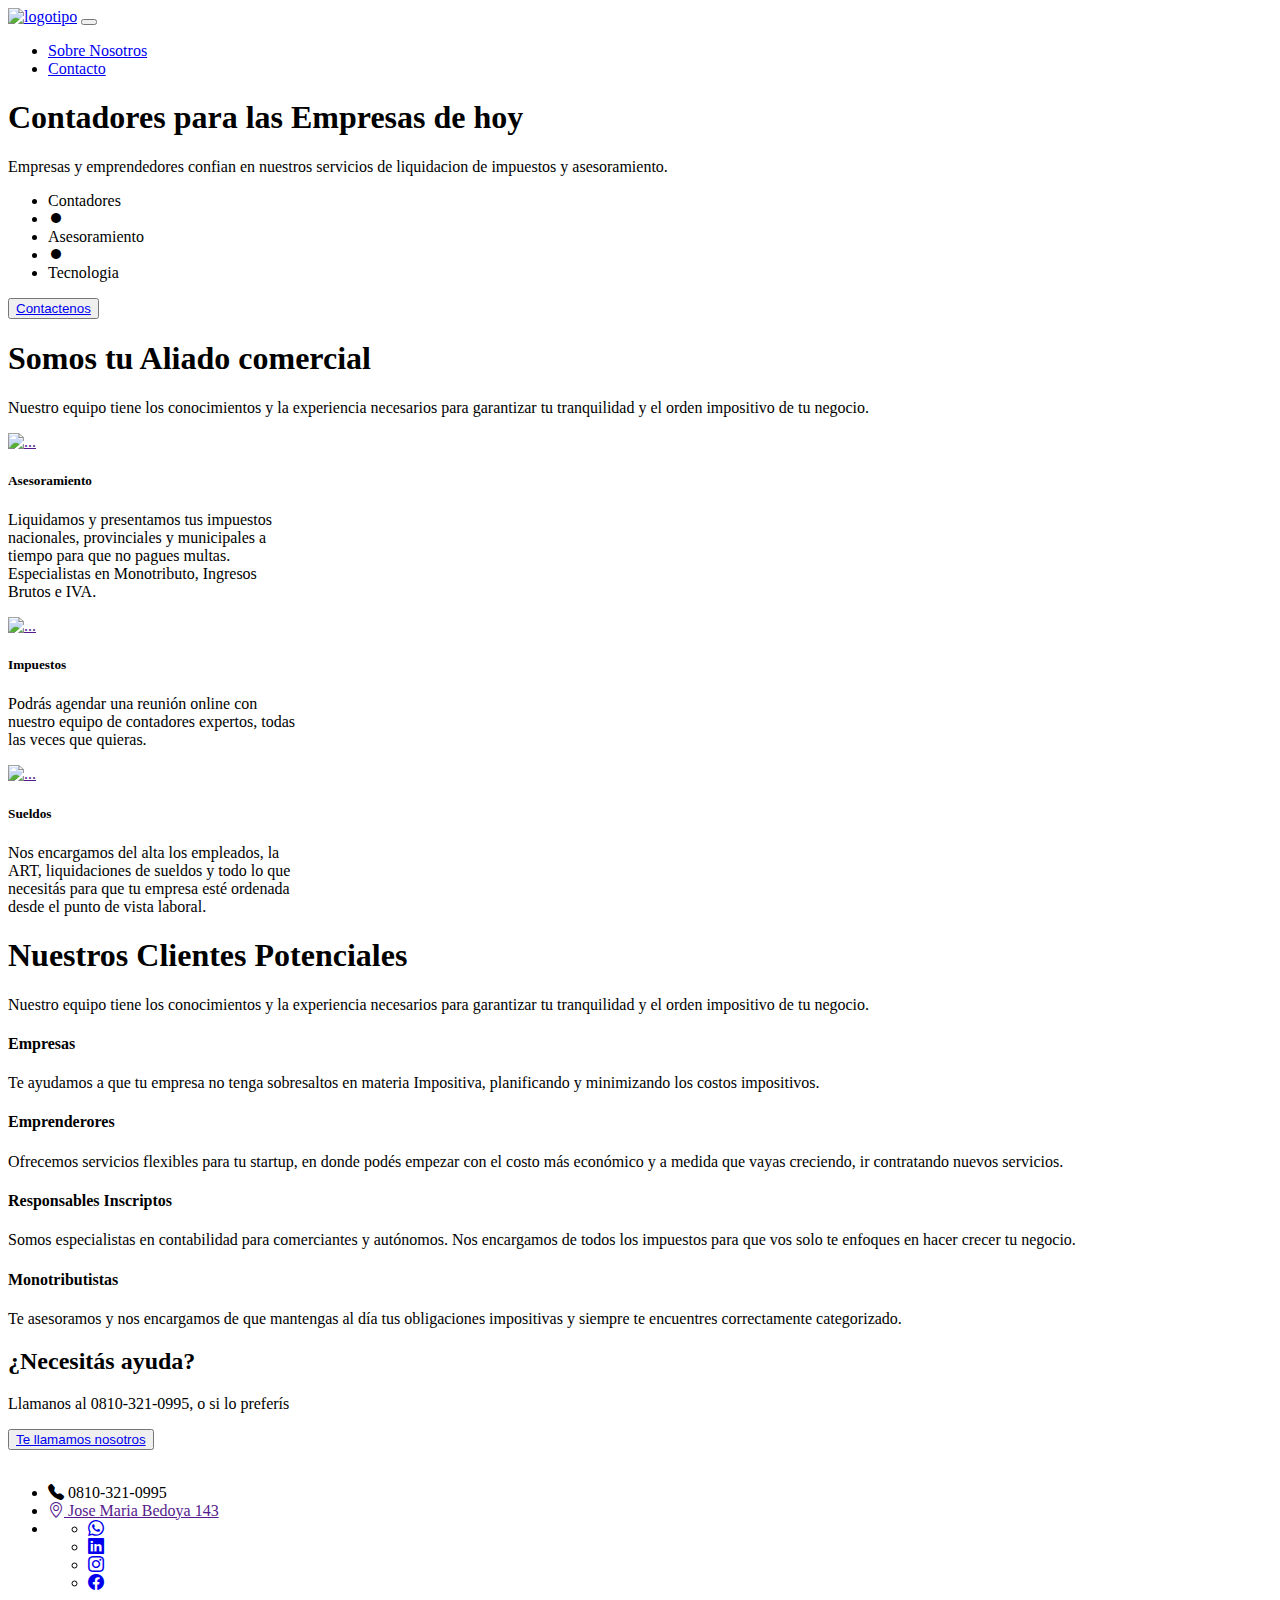
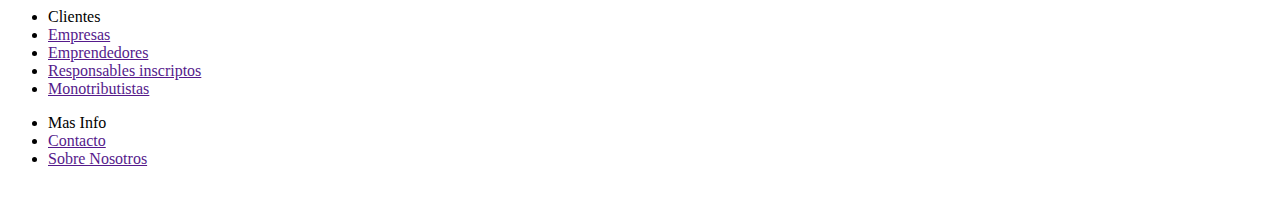
==== docs/index.html @ 07ffb249 "subida con docs" ====
<!DOCTYPE html>
<html lang="en">
<head>
    <meta charset="UTF-8">
    <meta http-equiv="X-UA-Compatible" content="IE=edge">
    <meta name="viewport" content="width=device-width, initial-scale=1.0">
    <link href="https://cdn.jsdelivr.net/npm/bootstrap@5.3.0-alpha3/dist/css/bootstrap.min.css" rel="stylesheet" integrity="sha384-KK94CHFLLe+nY2dmCWGMq91rCGa5gtU4mk92HdvYe+M/SXH301p5ILy+dN9+nJOZ" crossorigin="anonymous">
    <link rel="stylesheet" href="https://cdn.jsdelivr.net/npm/bootstrap-icons@1.10.4/font/bootstrap-icons.css">
    <link rel="stylesheet" href="./assets/styles/estilos.css">
    <title>Estudio Contable Vaccaro</title>
</head>
<body>
    <header>
      <section class="barra">
        <nav class="navbar navbar-expand-lg">
          <div class="container-fluid">
            <a class="navbar-brand" href="./index.html"><img src="./assets/img/logo-transparente.png" alt="logotipo"></a>
            <button class="navbar-toggler" type="button" data-bs-toggle="collapse" data-bs-target="#navbarNav" aria-controls="navbarNav" aria-expanded="false" aria-label="Toggle navigation">
              <span class="navbar-toggler-icon"></span>
            </button>
            <div class="collapse navbar-collapse" id="navbarNav">
              <ul class="navbar-nav">
                <li class="nav-item">
                  <a class="nav-link" href="./about.html">Sobre Nosotros</a>
                </li>
                <li class="nav-item">
                  <a class="nav-link" href="./contact.html">Contacto</a>
                </li>
              </ul>
            </div>
          </div>
        </nav>
      </section>
      <section class="banner">
          <div class="texto-banner">
            <h1 class="justify-content-star">Contadores para las Empresas de hoy</h1>
            <p>Empresas y emprendedores confian en nuestros servicios de liquidacion de impuestos y asesoramiento.</p>
            <ul>
              <li>Contadores</li>
              <li><i class="bi bi-record-fill"></i></li>
              <li>Asesoramiento</li>
              <li><i class="bi bi-record-fill"></i></li>
              <li>Tecnologia</li>
            </ul>
            <button type="button" class="btn btn-primary"><a class="" href="./contact.html">Contactenos</a></button>
          </div>
      </section>    
    </header>
    <main class="main-index">
      <section class="servicios">
        <div>
          <h1 >Somos tu Aliado comercial</h1>
          <p>Nuestro equipo tiene los conocimientos y la experiencia necesarios para garantizar tu tranquilidad y el orden impositivo de tu negocio.</p>
        </div>
        <div class="row  tarjetas">
          <div class="card col-lg-4 col-sm-12 tarjeta" style="width: 18rem;">
            <a href="">
              <img src="./assets/img/Liquidacion_de_Impuestos.png" class="card-img-top" alt="...">
            </a>
            <div class="card-body">
              <h5>Asesoramiento</h5>
              <p class="card-text">Liquidamos y presentamos tus impuestos nacionales, provinciales y municipales a tiempo para que no pagues multas. Especialistas en Monotributo,  Ingresos Brutos e IVA.</p>
            </div>
          </div>
          <div class="card col-lg-4 col-sm-12 tarjeta" style="width: 18rem;">
            <a href="">
              <img src="./assets/img/operator-1-62x62.png" class="card-img-top" alt="...">
            </a> 
            <div class="card-body">
              <h5>Impuestos</h5>
              <p class="card-text">Podrás agendar una reunión online con nuestro equipo de contadores expertos, todas las veces que quieras.</p>
          </div>
        </div>
          <div class="card col-lg-4 col-sm-12 tarjeta" style="width: 18rem;">
            <a href="">
              <img src="./assets/img/Liquidacion_de_Sueldos.png" class="card-img-top" alt="...">
            </a>
            <div class="card-body">
              <h5>Sueldos</h5>
              <p class="card-text">Nos encargamos del alta los empleados, la ART, liquidaciones de sueldos y todo lo que necesitás para que tu empresa esté ordenada desde el punto de vista laboral.</p>
            </div>
          </div>
        </div>
      </section>

      <section class="row clientes">
        <div>
          <h1 >Nuestros Clientes Potenciales</h1>
          <p>Nuestro equipo tiene los conocimientos y la experiencia necesarios para garantizar tu tranquilidad y el orden impositivo de tu negocio.</p>
        </div>

        <div class="col-lg-3 col-sm-6 primero">
          <h4>Empresas</h4>
          <p>Te ayudamos a que tu empresa no tenga sobresaltos en materia Impositiva, planificando y minimizando los costos impositivos.</p>
        </div>

        <div class="col-lg-3 col-sm-6 segundo">
          <h4>Emprenderores</h4>
          <p>Ofrecemos servicios flexibles para tu startup, en donde podés empezar con el costo más económico y a medida que vayas creciendo, ir contratando nuevos servicios.</p>
        </div>

        <div class="col-lg-3 col-sm-6 tercero">
          <h4>Responsables Inscriptos</h4>
          <p>Somos especialistas en contabilidad para comerciantes y autónomos. Nos encargamos de todos los impuestos para que vos solo te enfoques en hacer crecer tu negocio.</p>
        </div>

        <div class="col-lg-3 col-sm-6 cuarto">
          <h4>Monotributistas</h4>
          <p>Te asesoramos y nos encargamos de que mantengas al día tus obligaciones impositivas y siempre te encuentres correctamente categorizado.</p>
        </div>  
      </section>
    </main>
      <footer>
        <div class="contacto">
          <h2>¿Necesitás ayuda?</h2>
          <p>Llamanos al 0810-321-0995, o si lo preferís</p>
          <button type="button" class="btn btn-primary"><a class="" href="./contact.html">Te llamamos nosotros</a></button>
        </div>
        <div class="pie">
          <img src="./assets/img/simbolo-blanco.png" alt="">
          <div>
            <ul>
              <li class="item-telefono"><i class="bi bi-telephone-fill"></i> 0810-321-0995</li>
              <li class="item-telefono"><a href=""><i class="bi bi-geo-alt"> </i>Jose Maria Bedoya 143</a></li>
              <li>
                <ul class="lista-redes">
                  <li class="item-redes"><a href="https://web.whatsapp.com/"><i class="bi bi-whatsapp"></i></a></li>
                  <li class="item-redes"><a href="https://www.linkedin.com/"><i class="bi bi-linkedin"></i></i></a></li>
                  <li class="item-redes"><a href="https://www.instagram.com/"><i class="bi bi-instagram"></i></a></li>
                  <li class="item-redes"><a href="https://www.facebook.com"><i class="bi bi-facebook"></i></a></li>
                </ul>
              </li>
            </ul>
          </div>

          <div>
            <ul>
              <li class="titulo-lista">Clientes</li>
              <li><a href="">Empresas</a></li>
              <li><a href="">Emprendedores</a></li>
              <li><a href="">Responsables inscriptos</a></li>
              <li><a href="">Monotributistas</a></li>
            </ul>
          </div>

          <div>
            <ul>
              <li class="titulo-lista">Mas Info</li>
              <li><a href="">Contacto</a></li>
              <li><a href="">Sobre Nosotros</a></li>
            </ul>
          </div>
          <div>
            <img src="./assets/img/logo-transparente.png" alt="">
          </div>
          
        </div>
      </footer>

    <script src="https://cdn.jsdelivr.net/npm/bootstrap@5.3.0-alpha3/dist/js/bootstrap.bundle.min.js" integrity="sha384-ENjdO4Dr2bkBIFxQpeoTz1HIcje39Wm4jDKdf19U8gI4ddQ3GYNS7NTKfAdVQSZe" crossorigin="anonymous"></script>
</body>
</html>
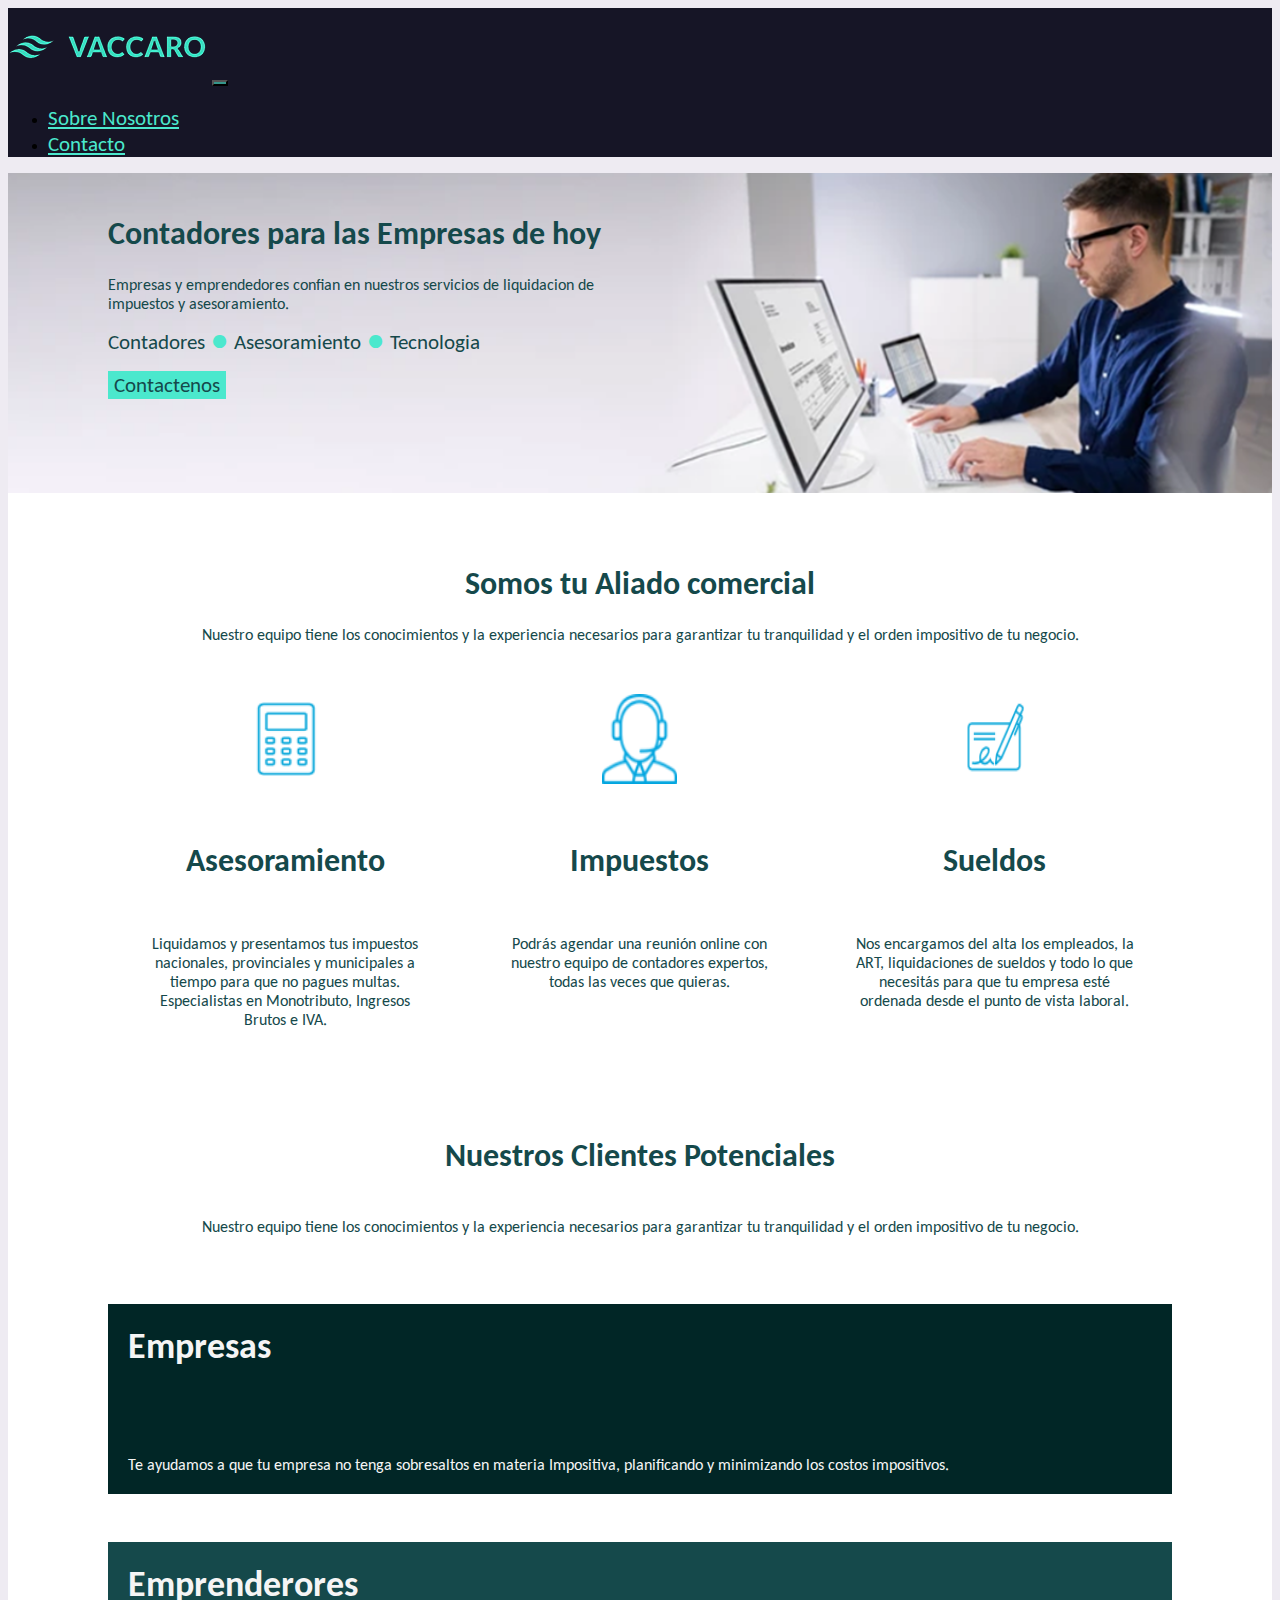
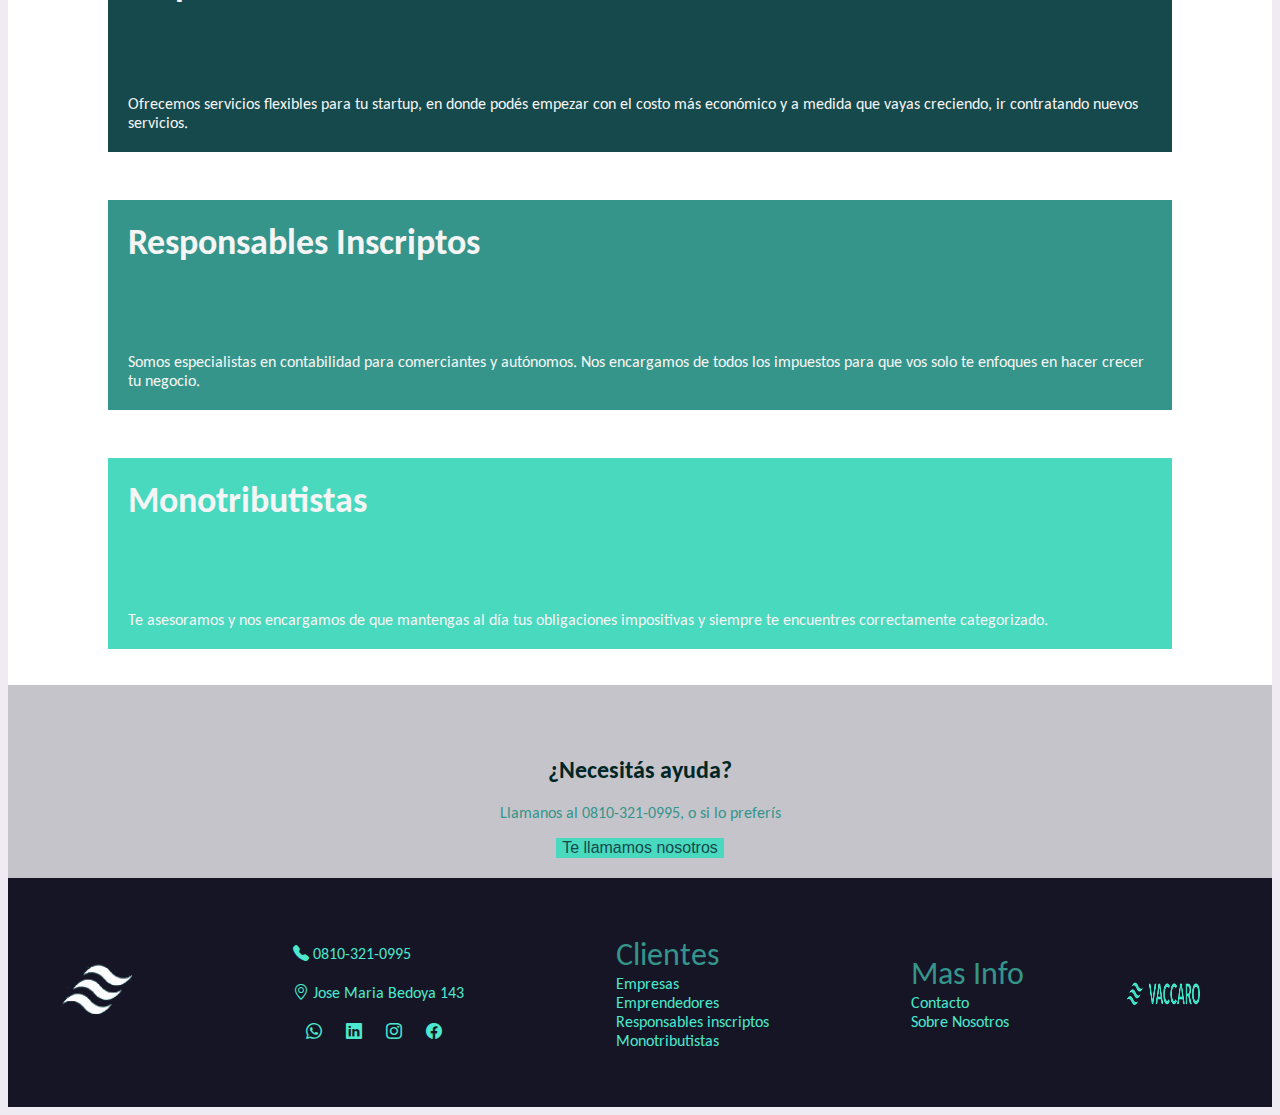
==== commit 8d7240d2: "Correccion de rutas" ====
--- a/docs/index.html
+++ b/docs/index.html
@@ -6,7 +6,7 @@
     <meta name="viewport" content="width=device-width, initial-scale=1.0">
     <link href="https://cdn.jsdelivr.net/npm/bootstrap@5.3.0-alpha3/dist/css/bootstrap.min.css" rel="stylesheet" integrity="sha384-KK94CHFLLe+nY2dmCWGMq91rCGa5gtU4mk92HdvYe+M/SXH301p5ILy+dN9+nJOZ" crossorigin="anonymous">
     <link rel="stylesheet" href="https://cdn.jsdelivr.net/npm/bootstrap-icons@1.10.4/font/bootstrap-icons.css">
-    <link rel="stylesheet" href="./assets/styles/estilos.css">
+    <link rel="stylesheet" href="../assets/styles/estilos.css">
     <title>Estudio Contable Vaccaro</title>
 </head>
 <body>
@@ -14,17 +14,17 @@
       <section class="barra">
         <nav class="navbar navbar-expand-lg">
           <div class="container-fluid">
-            <a class="navbar-brand" href="./index.html"><img src="./assets/img/logo-transparente.png" alt="logotipo"></a>
+            <a class="navbar-brand" href="./index.html"><img src="../assets/img/logo-transparente.png" alt="logotipo"></a>
             <button class="navbar-toggler" type="button" data-bs-toggle="collapse" data-bs-target="#navbarNav" aria-controls="navbarNav" aria-expanded="false" aria-label="Toggle navigation">
               <span class="navbar-toggler-icon"></span>
             </button>
             <div class="collapse navbar-collapse" id="navbarNav">
               <ul class="navbar-nav">
                 <li class="nav-item">
-                  <a class="nav-link" href="./about.html">Sobre Nosotros</a>
+                  <a class="nav-link" href="../about.html">Sobre Nosotros</a>
                 </li>
                 <li class="nav-item">
-                  <a class="nav-link" href="./contact.html">Contacto</a>
+                  <a class="nav-link" href="../contact.html">Contacto</a>
                 </li>
               </ul>
             </div>
@@ -42,7 +42,7 @@
               <li><i class="bi bi-record-fill"></i></li>
               <li>Tecnologia</li>
             </ul>
-            <button type="button" class="btn btn-primary"><a class="" href="./contact.html">Contactenos</a></button>
+            <button type="button" class="btn btn-primary"><a class="" href="../contact.html">Contactenos</a></button>
           </div>
       </section>    
     </header>
@@ -55,7 +55,7 @@
         <div class="row  tarjetas">
           <div class="card col-lg-4 col-sm-12 tarjeta" style="width: 18rem;">
             <a href="">
-              <img src="./assets/img/Liquidacion_de_Impuestos.png" class="card-img-top" alt="...">
+              <img src="../assets/img/Liquidacion_de_Impuestos.png" class="card-img-top" alt="...">
             </a>
             <div class="card-body">
               <h5>Asesoramiento</h5>
@@ -64,7 +64,7 @@
           </div>
           <div class="card col-lg-4 col-sm-12 tarjeta" style="width: 18rem;">
             <a href="">
-              <img src="./assets/img/operator-1-62x62.png" class="card-img-top" alt="...">
+              <img src="../assets/img/operator-1-62x62.png" class="card-img-top" alt="...">
             </a> 
             <div class="card-body">
               <h5>Impuestos</h5>
@@ -73,7 +73,7 @@
         </div>
           <div class="card col-lg-4 col-sm-12 tarjeta" style="width: 18rem;">
             <a href="">
-              <img src="./assets/img/Liquidacion_de_Sueldos.png" class="card-img-top" alt="...">
+              <img src="../assets/img/Liquidacion_de_Sueldos.png" class="card-img-top" alt="...">
             </a>
             <div class="card-body">
               <h5>Sueldos</h5>
@@ -114,10 +114,10 @@
         <div class="contacto">
           <h2>¿Necesitás ayuda?</h2>
           <p>Llamanos al 0810-321-0995, o si lo preferís</p>
-          <button type="button" class="btn btn-primary"><a class="" href="./contact.html">Te llamamos nosotros</a></button>
+          <button type="button" class="btn btn-primary"><a class="" href="../contact.html">Te llamamos nosotros</a></button>
         </div>
         <div class="pie">
-          <img src="./assets/img/simbolo-blanco.png" alt="">
+          <img src="../assets/img/simbolo-blanco.png" alt="">
           <div>
             <ul>
               <li class="item-telefono"><i class="bi bi-telephone-fill"></i> 0810-321-0995</li>
@@ -151,7 +151,7 @@
             </ul>
           </div>
           <div>
-            <img src="./assets/img/logo-transparente.png" alt="">
+            <img src="../assets/img/logo-transparente.png" alt="">
           </div>
           
         </div>
--- a/assets/styles/estilos.css
+++ b/assets/styles/estilos.css
@@ -0,0 +1,494 @@
+@import url("https://fonts.googleapis.com/css2?family=Carlito:wght@400;700&display=swap");
+body {
+  background-color: #EEEBF2;
+}
+
+header .barra {
+  background-color: #161526;
+}
+header button {
+  color: #4BE8CD !important;
+  background-color: #35958A !important;
+}
+header a {
+  color: #4BE8CD !important;
+  font-family: "Carlito", sans-serif !important;
+  font-size: 21px !important;
+}
+header .banner {
+  background-image: url("../img/banner-index.png");
+  height: 300px;
+  background-size: cover;
+  padding-top: 20px;
+}
+header .banner .texto-banner {
+  width: 500px;
+  padding-left: 100px;
+  color: #15494B;
+  font-family: "Carlito", sans-serif;
+}
+header .banner .texto-banner h1 {
+  font-weight: 700;
+}
+header .banner .texto-banner p {
+  font-weight: 400;
+  font-size: 16px;
+}
+header .banner .texto-banner ul {
+  padding-left: 0px;
+}
+header .banner .texto-banner li {
+  display: inline-block;
+  font-weight: 400;
+  font-size: 21px;
+}
+header .banner .texto-banner li > i {
+  color: #4BE8CD;
+}
+header .banner .texto-banner button {
+  border: none !important;
+  background-color: #4BE8CD !important;
+}
+header .banner .texto-banner button a {
+  color: #15494B !important;
+  text-decoration: none;
+  font-weight: 400;
+  font-size: 16px;
+}
+
+.main-index {
+  background-color: white;
+}
+.main-index .servicios {
+  padding: 50px 100px;
+  color: #15494B;
+  font-family: "Carlito", sans-serif;
+}
+.main-index .servicios div {
+  text-align: center;
+}
+.main-index .servicios div h1 {
+  font-weight: 700;
+}
+.main-index .servicios div p {
+  font-weight: 400;
+  font-size: 16px;
+}
+.main-index .servicios .tarjetas {
+  display: flex;
+  justify-content: space-around;
+  margin-top: 50px;
+}
+.main-index .servicios .tarjetas .tarjeta {
+  align-items: center;
+  border: none;
+}
+.main-index .servicios .tarjetas .tarjeta img {
+  width: 75px;
+  height: 90px;
+}
+.main-index .servicios .tarjetas .tarjeta h5 {
+  color: #15494B;
+  font-family: "Carlito", sans-serif;
+  font-weight: 700;
+  font-size: 32px;
+}
+.main-index .clientes {
+  padding: 20px 100px;
+  color: #15494B;
+  font-family: "Carlito", sans-serif;
+}
+.main-index .clientes div {
+  text-align: center;
+}
+.main-index .clientes div h1 {
+  font-weight: 700;
+}
+.main-index .clientes div p {
+  font-weight: 400;
+  font-size: 16px;
+}
+.main-index .clientes h4 {
+  font-family: "Carlito", sans-serif;
+  font-weight: 700;
+  font-size: 36px;
+  padding: 20px;
+  text-align: left;
+}
+.main-index .clientes p {
+  padding: 20px;
+}
+.main-index .clientes .primero {
+  background-color: #012626;
+}
+.main-index .clientes .primero h4 {
+  color: whitesmoke;
+}
+.main-index .clientes .primero p {
+  color: whitesmoke;
+  text-align: left;
+}
+.main-index .clientes .segundo {
+  background-color: #15494B;
+}
+.main-index .clientes .segundo h4 {
+  color: whitesmoke;
+}
+.main-index .clientes .segundo p {
+  color: whitesmoke;
+  text-align: left;
+}
+.main-index .clientes .tercero {
+  background-color: #35958A;
+}
+.main-index .clientes .tercero h4 {
+  color: whitesmoke;
+}
+.main-index .clientes .tercero p {
+  color: whitesmoke;
+  text-align: left;
+}
+.main-index .clientes .cuarto {
+  background-color: #48D9BE;
+}
+.main-index .clientes .cuarto h4 {
+  color: whitesmoke;
+}
+.main-index .clientes .cuarto p {
+  color: whitesmoke;
+  text-align: left;
+}
+
+footer .contacto {
+  padding-top: 50px;
+  background-color: #C5C4CB;
+  display: block;
+  text-align: center;
+  color: #35958A;
+}
+footer .contacto h2 {
+  font-size: 32;
+  font-weight: 700;
+  color: #012626;
+}
+footer .contacto button {
+  border: none !important;
+  background-color: #48D9BE !important;
+}
+footer .contacto button a {
+  color: #15494B !important;
+  text-decoration: none;
+  font-weight: 400;
+  font-size: 16px;
+}
+footer div {
+  background-color: #161526;
+  padding: 20px;
+  color: #35958A;
+  font-family: "Carlito", sans-serif;
+  font-weight: 400;
+  font-size: 12;
+  display: flex;
+  justify-content: space-around;
+  align-items: center;
+}
+footer div img {
+  width: 75px;
+  height: 75px;
+}
+footer div li {
+  list-style: none;
+}
+footer div a {
+  text-decoration: none;
+  color: #4BE8CD;
+}
+footer div .item-telefono {
+  padding: 10px 10px 10px 37px;
+  color: #4BE8CD;
+}
+footer div .item-redes {
+  display: inline-block;
+  padding: 10px;
+}
+footer div .titulo-lista {
+  font-size: 32px;
+}
+
+#baner-nosotros {
+  background-image: url("../img/banner-nosotros.png");
+  text-align: end;
+  padding-top: 40px;
+}
+#baner-nosotros .texto-banner {
+  display: inline-block;
+  padding-right: 100px;
+  padding-left: 0px;
+  width: 800px;
+}
+#baner-nosotros .texto-banner h1 {
+  font-weight: 400;
+  font-size: 21px;
+}
+#baner-nosotros .texto-banner li {
+  font-weight: 700;
+  font-size: 36px;
+}
+
+.main-nosotros {
+  background-color: white;
+}
+.main-nosotros .objetivo {
+  padding: 20px 100px;
+  color: #15494B;
+  font-family: "Carlito", sans-serif;
+}
+.main-nosotros .objetivo div {
+  text-align: center;
+}
+.main-nosotros .objetivo div h1 {
+  font-weight: 700;
+}
+.main-nosotros .objetivo div p {
+  font-weight: 400;
+  font-size: 16px;
+}
+.main-nosotros .objetivo h4 {
+  font-family: "Carlito", sans-serif;
+  font-weight: 700;
+  font-size: 36px;
+  padding: 20px;
+  text-align: left;
+}
+.main-nosotros .objetivo p {
+  padding: 20px;
+}
+.main-nosotros .objetivo .primero {
+  background-color: #012626;
+}
+.main-nosotros .objetivo .primero h4 {
+  color: whitesmoke;
+}
+.main-nosotros .objetivo .primero ul {
+  padding: 20px;
+}
+.main-nosotros .objetivo .primero li {
+  color: whitesmoke;
+  text-align: left;
+}
+.main-nosotros .objetivo .segundo {
+  background-color: #15494B;
+}
+.main-nosotros .objetivo .segundo h4 {
+  color: whitesmoke;
+}
+.main-nosotros .objetivo .segundo p {
+  color: whitesmoke;
+  text-align: left;
+}
+.main-nosotros .objetivo .tercero {
+  background-color: #35958A;
+}
+.main-nosotros .objetivo .tercero h4 {
+  color: whitesmoke;
+}
+.main-nosotros .objetivo .tercero p {
+  color: whitesmoke;
+  text-align: left;
+}
+.main-nosotros .objetivo .cuarto {
+  background-color: #48D9BE;
+}
+.main-nosotros .objetivo .cuarto h4 {
+  color: whitesmoke;
+}
+.main-nosotros .objetivo .cuarto p {
+  color: whitesmoke;
+  text-align: left;
+}
+.main-nosotros .equipo {
+  padding: 20px 100px;
+  color: #15494B;
+  font-family: "Carlito", sans-serif;
+}
+.main-nosotros .equipo div {
+  text-align: center;
+}
+.main-nosotros .equipo div h1 {
+  font-weight: 700;
+}
+.main-nosotros .equipo div p {
+  font-weight: 400;
+  font-size: 16px;
+}
+.main-nosotros .equipo .tarjetas-equipo {
+  display: flex;
+  justify-content: space-around;
+  margin-top: 50px;
+}
+.main-nosotros .equipo .tarjetas-equipo .tarjeta-equipo {
+  align-items: center;
+  border: none;
+}
+.main-nosotros .equipo .tarjetas-equipo .tarjeta-equipo img {
+  width: 200px;
+  height: 200px;
+}
+.main-nosotros .equipo .tarjetas-equipo .tarjeta-equipo h5 {
+  color: #15494B;
+  font-family: "Carlito", sans-serif;
+  font-weight: 700;
+  font-size: 28px;
+}
+.main-nosotros .equipo .tarjetas-equipo .tarjeta-equipo .socios {
+  font-size: 21px;
+}
+.main-nosotros .foco {
+  padding: 20px 100px;
+  color: #15494B;
+  font-family: "Carlito", sans-serif;
+}
+.main-nosotros .foco .contadores {
+  padding-top: 30px;
+  background-color: #4BE8CD;
+}
+.main-nosotros .foco div {
+  text-align: center;
+}
+.main-nosotros .foco div h1 {
+  font-weight: 700;
+}
+.main-nosotros .foco div p {
+  font-weight: 400;
+  font-size: 16px;
+}
+.main-nosotros .foco h4 {
+  font-family: "Carlito", sans-serif;
+  font-weight: 700;
+  font-size: 36px;
+  padding: 20px;
+  text-align: left;
+}
+.main-nosotros .foco p {
+  padding: 20px;
+}
+
+#banner-contacto {
+  background-image: url("../img/banner-contacto.png");
+  height: 200px;
+  display: flex;
+  align-items: center;
+}
+#banner-contacto h1 {
+  margin-bottom: 0px;
+}
+
+.main-contacto {
+  background-color: white;
+  margin: 50px 100px;
+  color: #15494B;
+  font-family: "Carlito", sans-serif;
+}
+.main-contacto .panel-izquierdo {
+  padding-right: 50px;
+}
+.main-contacto .panel-izquierdo h2 {
+  font-weight: 700;
+  font-size: 36;
+}
+.main-contacto .panel-derecho label {
+  margin-bottom: 0px;
+}
+.main-contacto .panel-derecho input {
+  margin-bottom: 10px;
+}
+.main-contacto .panel-derecho select {
+  margin-bottom: 10px;
+}
+.main-contacto .panel-derecho textarea {
+  margin-bottom: 10px;
+}
+.main-contacto .panel-derecho button {
+  border: none !important;
+  background-color: #4BE8CD !important;
+  color: #15494B !important;
+  font-weight: 400;
+  font-size: 16px;
+  width: 100px;
+}
+
+@media (min-width: 360px) and (max-width: 800px) {
+  header .banner {
+    margin-bottom: 20px;
+  }
+  header .banner .texto-banner {
+    width: 360px;
+    padding-left: 5px;
+  }
+  header .banner .texto-banner li {
+    font-size: 16px;
+  }
+  header #baner-nosotros {
+    margin-bottom: 20px;
+    background-image: none;
+  }
+  header #baner-nosotros .texto-banner {
+    width: 360px;
+    padding-right: 5px;
+  }
+  header #baner-nosotros .texto-banner li {
+    font-size: 16px;
+  }
+  header #banner-contacto {
+    background-image: none;
+    background-color: #EEEBF2;
+  }
+  .main-index .clientes {
+    padding-left: 5px;
+    padding-right: 5px;
+  }
+  .main-nosotros .objetivo {
+    padding-left: 5px;
+    padding-right: 5px;
+  }
+  .main-nosotros .equipo {
+    padding-left: 5px;
+    padding-right: 5px;
+  }
+  .main-nosotros .equipo .tarjetas-equipo .tarjeta-equipo {
+    padding: 0px;
+  }
+  .main-nosotros .foco {
+    padding: 20px 5px;
+  }
+  .main-contacto {
+    margin: 20px 10px;
+  }
+  footer .pie {
+    display: flex;
+    flex-direction: column;
+    justify-content: center;
+    margin-left: 0px;
+    padding-left: 0px;
+  }
+  footer .pie img {
+    visibility: hidden;
+  }
+  footer .pie div {
+    padding: 0px;
+    width: 300px;
+    height: 160px;
+    display: flex;
+    justify-content: center;
+  }
+  footer .pie div ul {
+    width: 300px;
+    height: 160px;
+    padding: 0%;
+  }
+  footer .pie div ul li {
+    padding: 0%;
+  }
+}
+
+/*# sourceMappingURL=estilos.css.map */
